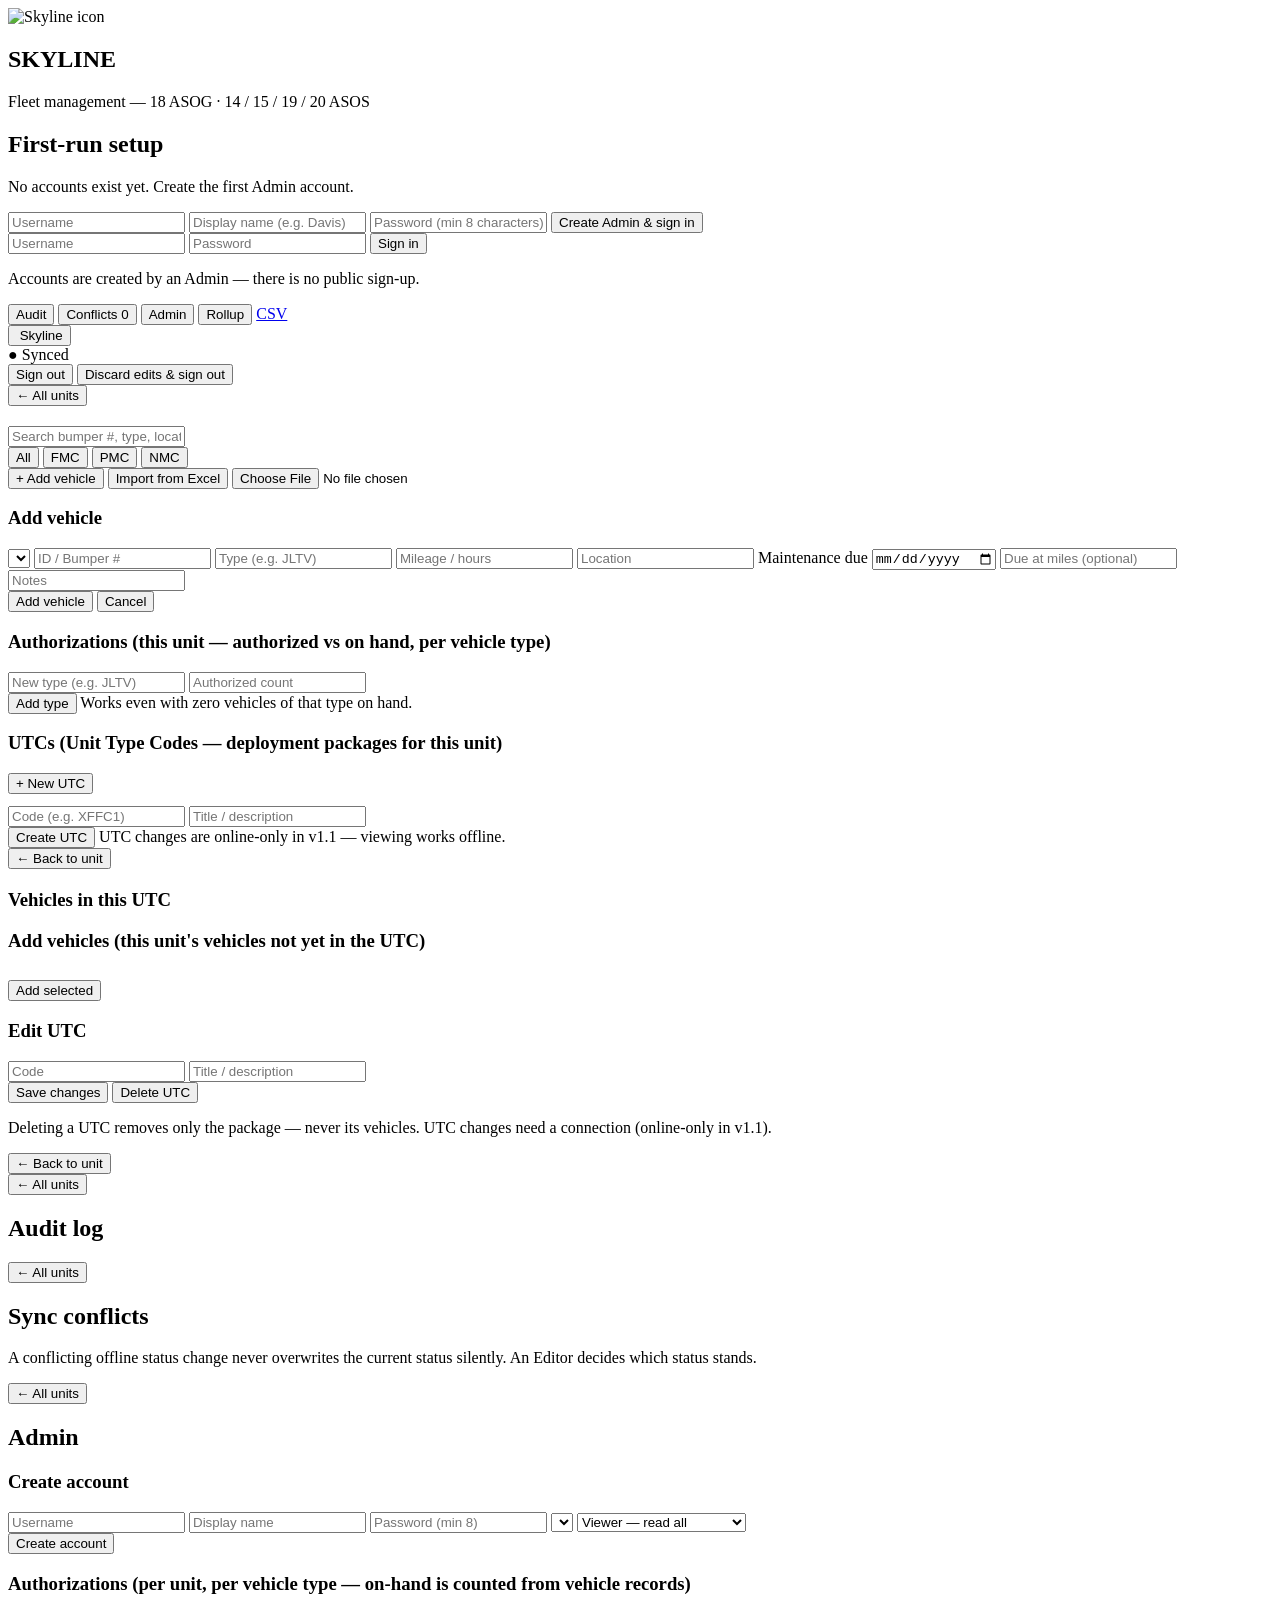
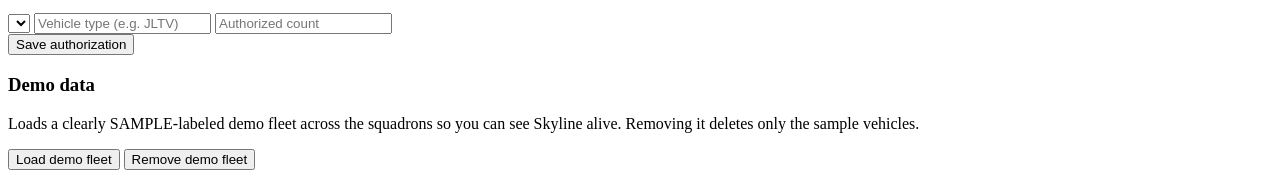
==== static/index.html @ c7f6247f "Skyline v1.1.1 — fleet management app (initial public release)" ====
<!DOCTYPE html>
<html lang="en">
<head>
<meta charset="UTF-8">
<meta name="viewport" content="width=device-width, initial-scale=1, viewport-fit=cover">
<title>Skyline — Fleet Management</title>
<meta name="theme-color" content="#17122b">
<link rel="manifest" href="/manifest.json">
<link rel="icon" href="/icons/favicon-32.png">
<link rel="apple-touch-icon" href="/icons/apple-touch-icon.png">
<link rel="stylesheet" href="/style.css">
</head>
<body>

<!-- ===================== LOGIN / SETUP ===================== -->
<section id="view-auth" class="view">
  <div class="auth-card">
    <img class="auth-icon" src="/icons/icon-512.png" alt="Skyline icon">
    <h1 class="app-name">SKYLINE</h1>
    <p class="tagline">Fleet management — 18 ASOG &middot; 14 / 15 / 19 / 20 ASOS</p>

    <form id="setup-form" class="hidden">
      <h2>First-run setup</h2>
      <p class="hint">No accounts exist yet. Create the first Admin account.</p>
      <input id="su-username" placeholder="Username" aria-label="Username" autocomplete="username" required>
      <input id="su-display" placeholder="Display name (e.g. Davis)" aria-label="Display name" required>
      <input id="su-password" type="password" placeholder="Password (min 8 characters)" aria-label="Password" autocomplete="new-password" required>
      <button class="btn primary" type="submit">Create Admin &amp; sign in</button>
    </form>

    <form id="login-form">
      <input id="li-username" placeholder="Username" aria-label="Username" autocomplete="username" required>
      <input id="li-password" type="password" placeholder="Password" aria-label="Password" autocomplete="current-password" required>
      <button class="btn primary" type="submit">Sign in</button>
    </form>
    <p id="auth-error" class="error"></p>
    <p class="hint small">Accounts are created by an Admin — there is no public sign-up.</p>
  </div>
</section>

<!-- ===================== APP FRAME ===================== -->
<div id="app" class="hidden">
  <header id="topbar">
    <div class="tb-side tb-left">
      <nav>
        <button class="navbtn" data-nav="audit">Audit</button>
        <button class="navbtn" id="nav-conflicts" data-nav="conflicts">Conflicts <span id="conflict-badge" class="badge hidden">0</span></button>
        <button class="navbtn" id="nav-admin" data-nav="admin">Admin</button>
        <button class="navbtn" id="btn-print">Rollup</button>
        <a class="navbtn" id="btn-csv" href="/api/export.csv">CSV</a>
      </nav>
    </div>
    <button id="btn-home" class="brand-center" title="Home">
      <img src="/icons/icon-192.png" alt=""> <span>Skyline</span>
    </button>
    <div class="tb-side tb-right">
      <div id="sync-pill" class="pill ok">● Synced</div>
      <div id="user-chip"></div>
      <button id="btn-logout" class="navbtn">Sign out</button>
      <button id="btn-logout-discard" class="navbtn hidden" style="color:var(--nmc)">Discard edits &amp; sign out</button>
    </div>
  </header>
  <div id="notice" class="notice hidden" role="alert"></div>

  <main>
    <!-- HOME -->
    <section id="view-home" class="view">
      <div id="tiles"></div>
    </section>

    <!-- UNIT -->
    <section id="view-unit" class="view hidden">
      <button class="backbtn" data-back>← All units</button>
      <h2 id="unit-title"></h2>
      <div id="unit-stats" class="statrow"></div>
      <div id="unit-group-summary" class="card hidden"></div>
      <div id="viz-wrap" class="vizwrap"></div>
      <div class="toolbar">
        <input id="veh-search" placeholder="Search bumper #, type, location…" aria-label="Search vehicles">
        <div class="seg" id="status-filter">
          <button data-f="ALL" class="on">All</button>
          <button data-f="FMC">FMC</button>
          <button data-f="PMC">PMC</button>
          <button data-f="NMC">NMC</button>
        </div>
        <button id="btn-add-vehicle" class="btn primary editor-only">+ Add vehicle</button>
        <button id="btn-import" class="btn editor-only">Import from Excel</button>
        <input id="import-file" type="file" accept=".xlsx,.csv" class="hidden" aria-label="Spreadsheet file to import (.xlsx or .csv)">
      </div>
      <div id="import-preview" class="card hidden"></div>
      <form id="add-form" class="card hidden">
        <h3>Add vehicle</h3>
        <div class="grid2">
          <select id="av-unit" aria-label="Unit" required></select>
          <input id="av-bumper" placeholder="ID / Bumper #" aria-label="ID / Bumper number" required>
          <input id="av-type" placeholder="Type (e.g. JLTV)" aria-label="Vehicle type" list="type-list" required>
          <input id="av-mileage" type="number" placeholder="Mileage / hours" aria-label="Mileage or hours">
          <input id="av-location" placeholder="Location" aria-label="Location">
          <label>Maintenance due <input id="av-due" type="date" aria-label="Maintenance due date"></label>
          <input id="av-due-miles" type="number" placeholder="Due at miles (optional)" aria-label="Maintenance due at miles">
        </div>
        <input id="av-notes" placeholder="Notes" aria-label="Notes">
        <div class="row">
          <button class="btn primary" type="submit">Add vehicle</button>
          <button class="btn ghost" type="button" id="av-cancel">Cancel</button>
        </div>
      </form>
      <datalist id="type-list"></datalist>
      <div id="vehicle-list"></div>

      <div class="card">
        <h3>Authorizations <span class="hint">(this unit — authorized vs on hand, per vehicle type)</span></h3>
        <div id="unit-auth-list"></div>
        <form id="unit-auth-add" class="editor-only" style="margin-top:12px">
          <div class="grid2">
            <input id="uaa-type" placeholder="New type (e.g. JLTV)" aria-label="New authorization vehicle type" list="type-list" required>
            <input id="uaa-count" type="number" min="0" placeholder="Authorized count" aria-label="New authorization count" required>
          </div>
          <button class="btn" type="submit">Add type</button>
          <span class="hint">Works even with zero vehicles of that type on hand.</span>
        </form>
      </div>

      <div class="card">
        <h3>UTCs <span class="hint">(Unit Type Codes — deployment packages for this unit)</span></h3>
        <div id="utc-list"></div>
        <button id="btn-new-utc" class="btn primary editor-only">+ New UTC</button>
        <form id="utc-form" class="hidden" style="margin-top:12px">
          <div class="grid2">
            <input id="utc-code" placeholder="Code (e.g. XFFC1)" aria-label="UTC code" maxlength="20" required>
            <input id="utc-title-input" placeholder="Title / description" aria-label="UTC title">
          </div>
          <button class="btn primary" type="submit">Create UTC</button>
          <span class="hint">UTC changes are online-only in v1.1 — viewing works offline.</span>
        </form>
      </div>
    </section>

    <!-- UTC DETAIL -->
    <section id="view-utc" class="view hidden">
      <button class="backbtn" id="utc-back">← Back to unit</button>
      <h2 id="utc-title"></h2>
      <div id="utc-stats" class="statrow"></div>
      <div id="utc-viz-wrap" class="vizwrap"></div>
      <h3 style="margin-top:18px">Vehicles in this UTC</h3>
      <div id="utc-members"></div>
      <div id="utc-editor-tools">
        <div class="card">
          <h3>Add vehicles <span class="hint">(this unit's vehicles not yet in the UTC)</span></h3>
          <div id="utc-add-list"></div>
          <button class="btn primary" id="utc-add-confirm" style="margin-top:10px">Add selected</button>
        </div>
        <div class="card">
          <h3>Edit UTC</h3>
          <div class="grid2">
            <input id="utc-edit-code" placeholder="Code" aria-label="UTC code" maxlength="20">
            <input id="utc-edit-title" placeholder="Title / description" aria-label="UTC title">
          </div>
          <div class="row">
            <button class="btn primary" id="utc-save">Save changes</button>
            <button class="btn danger" id="utc-delete">Delete UTC</button>
          </div>
          <p class="hint">Deleting a UTC removes only the package — never its vehicles.
          UTC changes need a connection (online-only in v1.1).</p>
        </div>
      </div>
    </section>

    <!-- VEHICLE -->
    <section id="view-vehicle" class="view hidden">
      <button class="backbtn" id="veh-back">← Back to unit</button>
      <div id="vehicle-detail"></div>
    </section>

    <!-- AUDIT -->
    <section id="view-audit" class="view hidden">
      <button class="backbtn" data-back>← All units</button>
      <h2>Audit log</h2>
      <div id="audit-list"></div>
    </section>

    <!-- CONFLICTS -->
    <section id="view-conflicts" class="view hidden">
      <button class="backbtn" data-back>← All units</button>
      <h2>Sync conflicts</h2>
      <p class="hint">A conflicting offline status change never overwrites the current
      status silently. An Editor decides which status stands.</p>
      <div id="conflict-list"></div>
    </section>

    <!-- ADMIN -->
    <section id="view-admin" class="view hidden">
      <button class="backbtn" data-back>← All units</button>
      <h2>Admin</h2>

      <div class="card">
        <h3>Create account</h3>
        <form id="user-form">
          <div class="grid2">
            <input id="uf-username" placeholder="Username" aria-label="New account username" required>
            <input id="uf-display" placeholder="Display name" aria-label="New account display name" required>
            <input id="uf-password" type="password" placeholder="Password (min 8)" aria-label="New account password" required>
            <select id="uf-unit" aria-label="New account unit"></select>
            <select id="uf-role" aria-label="New account role">
              <option value="viewer">Viewer — read all</option>
              <option value="editor">Editor — update any unit</option>
              <option value="admin">Admin — everything</option>
            </select>
          </div>
          <button class="btn primary" type="submit">Create account</button>
          <span id="uf-msg" class="hint"></span>
        </form>
        <div id="user-list"></div>
      </div>

      <div class="card">
        <h3>Authorizations <span class="hint">(per unit, per vehicle type — on-hand is counted from vehicle records)</span></h3>
        <form id="auth-form">
          <div class="grid2">
            <select id="af-unit" aria-label="Authorization unit"></select>
            <input id="af-type" placeholder="Vehicle type (e.g. JLTV)" aria-label="Authorization vehicle type" list="type-list" required>
            <input id="af-count" type="number" min="0" placeholder="Authorized count" aria-label="Authorized count" required>
          </div>
          <button class="btn primary" type="submit">Save authorization</button>
        </form>
        <div id="auth-list"></div>
      </div>

      <div class="card">
        <h3>Demo data</h3>
        <p class="hint">Loads a clearly SAMPLE-labeled demo fleet across the squadrons so you
        can see Skyline alive. Removing it deletes only the sample vehicles.</p>
        <button class="btn" id="btn-demo-load">Load demo fleet</button>
        <button class="btn danger" id="btn-demo-remove">Remove demo fleet</button>
        <span id="demo-msg" class="hint" role="status"></span>
      </div>
    </section>
  </main>
</div>

<!-- printable rollup (populated on demand) -->
<div id="print-area"></div>

<script src="/app.js"></script>
</body>
</html>
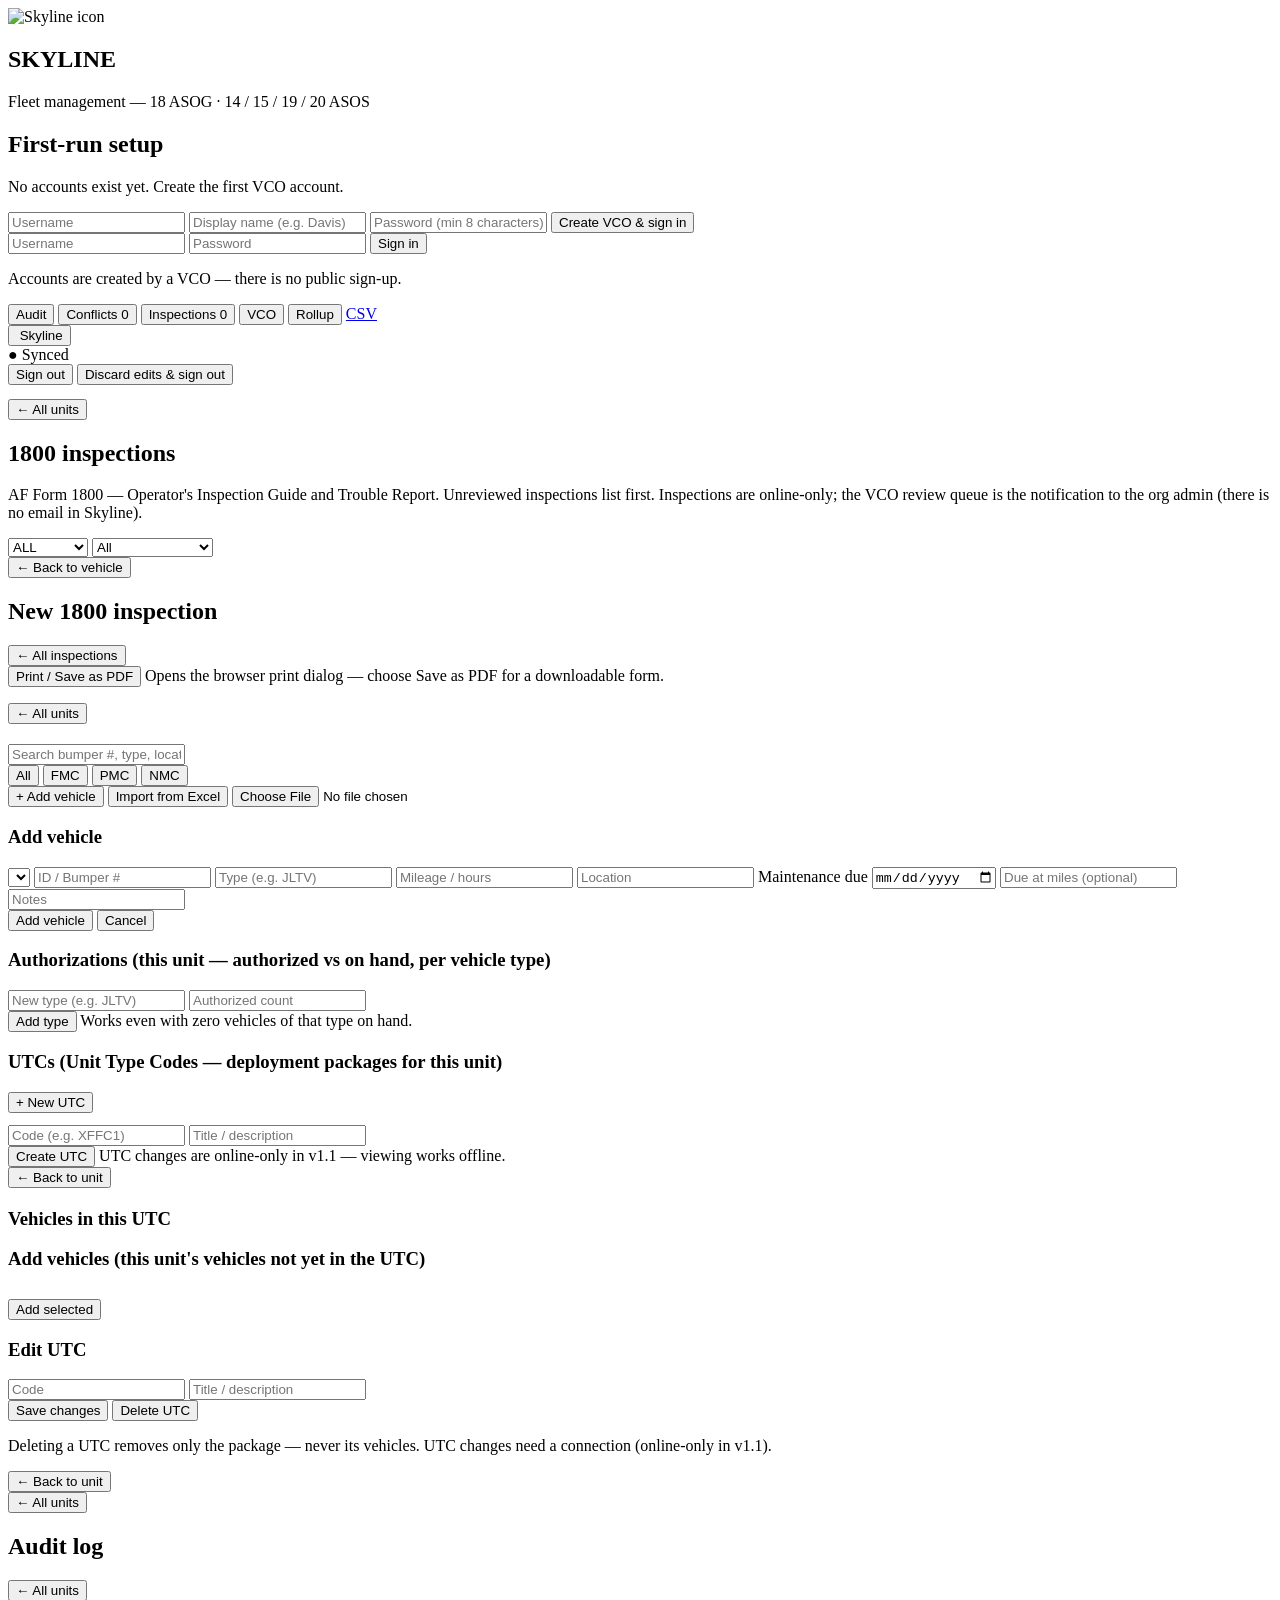
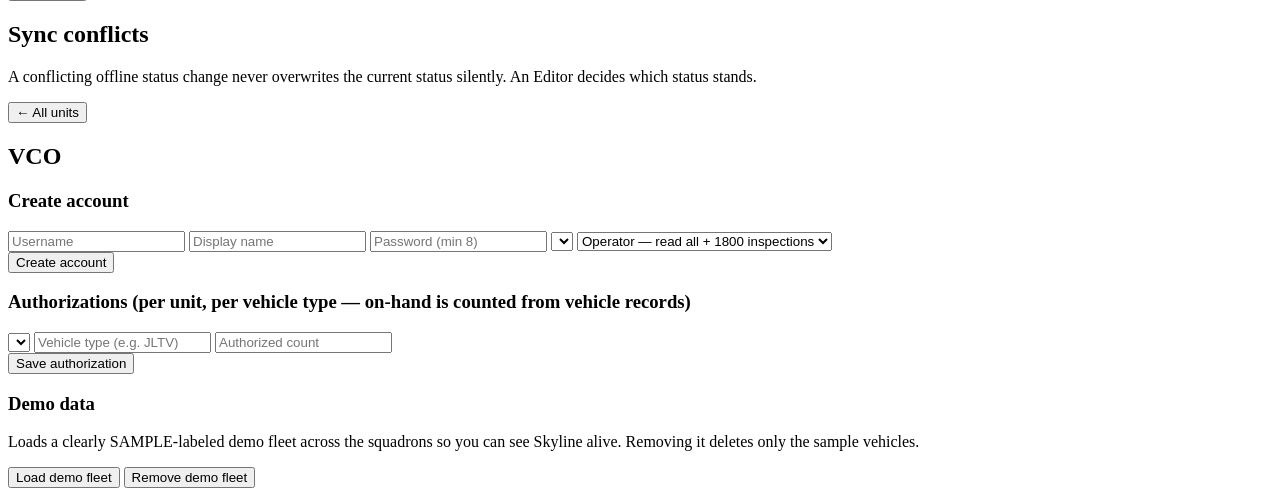
==== commit da3df7ec: "Skyline v1.2: frontend markup - VCO screen, inspection views, photo controls" ====
--- a/static/index.html
+++ b/static/index.html
@@ -5,6 +5,9 @@
 <meta name="viewport" content="width=device-width, initial-scale=1, viewport-fit=cover">
 <title>Skyline — Fleet Management</title>
 <meta name="theme-color" content="#17122b">
+<meta name="mobile-web-app-capable" content="yes">
+<meta name="apple-mobile-web-app-capable" content="yes">
+<meta name="apple-mobile-web-app-status-bar-style" content="black-translucent">
 <link rel="manifest" href="/manifest.json">
 <link rel="icon" href="/icons/favicon-32.png">
 <link rel="apple-touch-icon" href="/icons/apple-touch-icon.png">
@@ -21,11 +24,11 @@
 
     <form id="setup-form" class="hidden">
       <h2>First-run setup</h2>
-      <p class="hint">No accounts exist yet. Create the first Admin account.</p>
+      <p class="hint">No accounts exist yet. Create the first VCO account.</p>
       <input id="su-username" placeholder="Username" aria-label="Username" autocomplete="username" required>
       <input id="su-display" placeholder="Display name (e.g. Davis)" aria-label="Display name" required>
       <input id="su-password" type="password" placeholder="Password (min 8 characters)" aria-label="Password" autocomplete="new-password" required>
-      <button class="btn primary" type="submit">Create Admin &amp; sign in</button>
+      <button class="btn primary" type="submit">Create VCO &amp; sign in</button>
     </form>
 
     <form id="login-form">
@@ -34,7 +37,7 @@
       <button class="btn primary" type="submit">Sign in</button>
     </form>
     <p id="auth-error" class="error"></p>
-    <p class="hint small">Accounts are created by an Admin — there is no public sign-up.</p>
+    <p class="hint small">Accounts are created by a VCO — there is no public sign-up.</p>
   </div>
 </section>
 
@@ -45,7 +48,8 @@
       <nav>
         <button class="navbtn" data-nav="audit">Audit</button>
         <button class="navbtn" id="nav-conflicts" data-nav="conflicts">Conflicts <span id="conflict-badge" class="badge hidden">0</span></button>
-        <button class="navbtn" id="nav-admin" data-nav="admin">Admin</button>
+        <button class="navbtn" id="nav-inspections" data-nav="inspections">Inspections <span id="inspection-badge" class="badge hidden">0</span></button>
+        <button class="navbtn" id="nav-vco" data-nav="vco">VCO</button>
         <button class="navbtn" id="btn-print">Rollup</button>
         <a class="navbtn" id="btn-csv" href="/api/export.csv">CSV</a>
       </nav>
@@ -65,7 +69,52 @@
   <main>
     <!-- HOME -->
     <section id="view-home" class="view">
+      <div id="home-insp-banner" class="hidden" style="margin-bottom:14px"></div>
       <div id="tiles"></div>
+    </section>
+
+    <!-- INSPECTIONS -->
+    <section id="view-inspections" class="view hidden">
+      <button class="backbtn" data-back>← All units</button>
+      <h2>1800 inspections</h2>
+      <p class="hint">AF Form 1800 — Operator's Inspection Guide and Trouble Report.
+      Unreviewed inspections list first. Inspections are online-only; the VCO
+      review queue is the notification to the org admin (there is no email
+      in Skyline).</p>
+      <div class="toolbar">
+        <select id="insp-filter-unit" aria-label="Filter inspections by unit">
+          <option>ALL</option>
+          <option>18 ASOG</option>
+          <option>14 ASOS</option>
+          <option>15 ASOS</option>
+          <option>19 ASOS</option>
+          <option>20 ASOS</option>
+        </select>
+        <select id="insp-filter-reviewed" aria-label="Filter inspections by review state">
+          <option value="ALL">All</option>
+          <option value="UNREVIEWED">Unreviewed only</option>
+        </select>
+      </div>
+      <div id="inspection-review"></div>
+      <div id="inspection-list"></div>
+    </section>
+
+    <!-- NEW INSPECTION -->
+    <section id="view-new-inspection" class="view hidden">
+      <button class="backbtn" id="insp-new-back">← Back to vehicle</button>
+      <h2>New 1800 inspection</h2>
+      <div id="new-inspection-body"></div>
+    </section>
+
+    <!-- INSPECTION FORM (printable) -->
+    <section id="view-inspection-form" class="view hidden">
+      <button class="backbtn" id="insp-form-back">← All inspections</button>
+      <div class="row">
+        <button class="btn primary" id="btn-insp-print">Print / Save as PDF</button>
+        <span class="hint">Opens the browser print dialog — choose Save as PDF for a downloadable form.</span>
+      </div>
+      <div id="inspection-form-body" style="margin-top:16px"></div>
+      <div id="inspection-photo-tools" style="margin-top:16px"></div>
     </section>
 
     <!-- UNIT -->
@@ -188,10 +237,10 @@
       <div id="conflict-list"></div>
     </section>
 
-    <!-- ADMIN -->
-    <section id="view-admin" class="view hidden">
-      <button class="backbtn" data-back>← All units</button>
-      <h2>Admin</h2>
+    <!-- VCO -->
+    <section id="view-vco" class="view hidden">
+      <button class="backbtn" data-back>← All units</button>
+      <h2>VCO</h2>
 
       <div class="card">
         <h3>Create account</h3>
@@ -202,9 +251,9 @@
             <input id="uf-password" type="password" placeholder="Password (min 8)" aria-label="New account password" required>
             <select id="uf-unit" aria-label="New account unit"></select>
             <select id="uf-role" aria-label="New account role">
-              <option value="viewer">Viewer — read all</option>
+              <option value="operator">Operator — read all + 1800 inspections</option>
               <option value="editor">Editor — update any unit</option>
-              <option value="admin">Admin — everything</option>
+              <option value="vco">VCO — everything + inspection review</option>
             </select>
           </div>
           <button class="btn primary" type="submit">Create account</button>
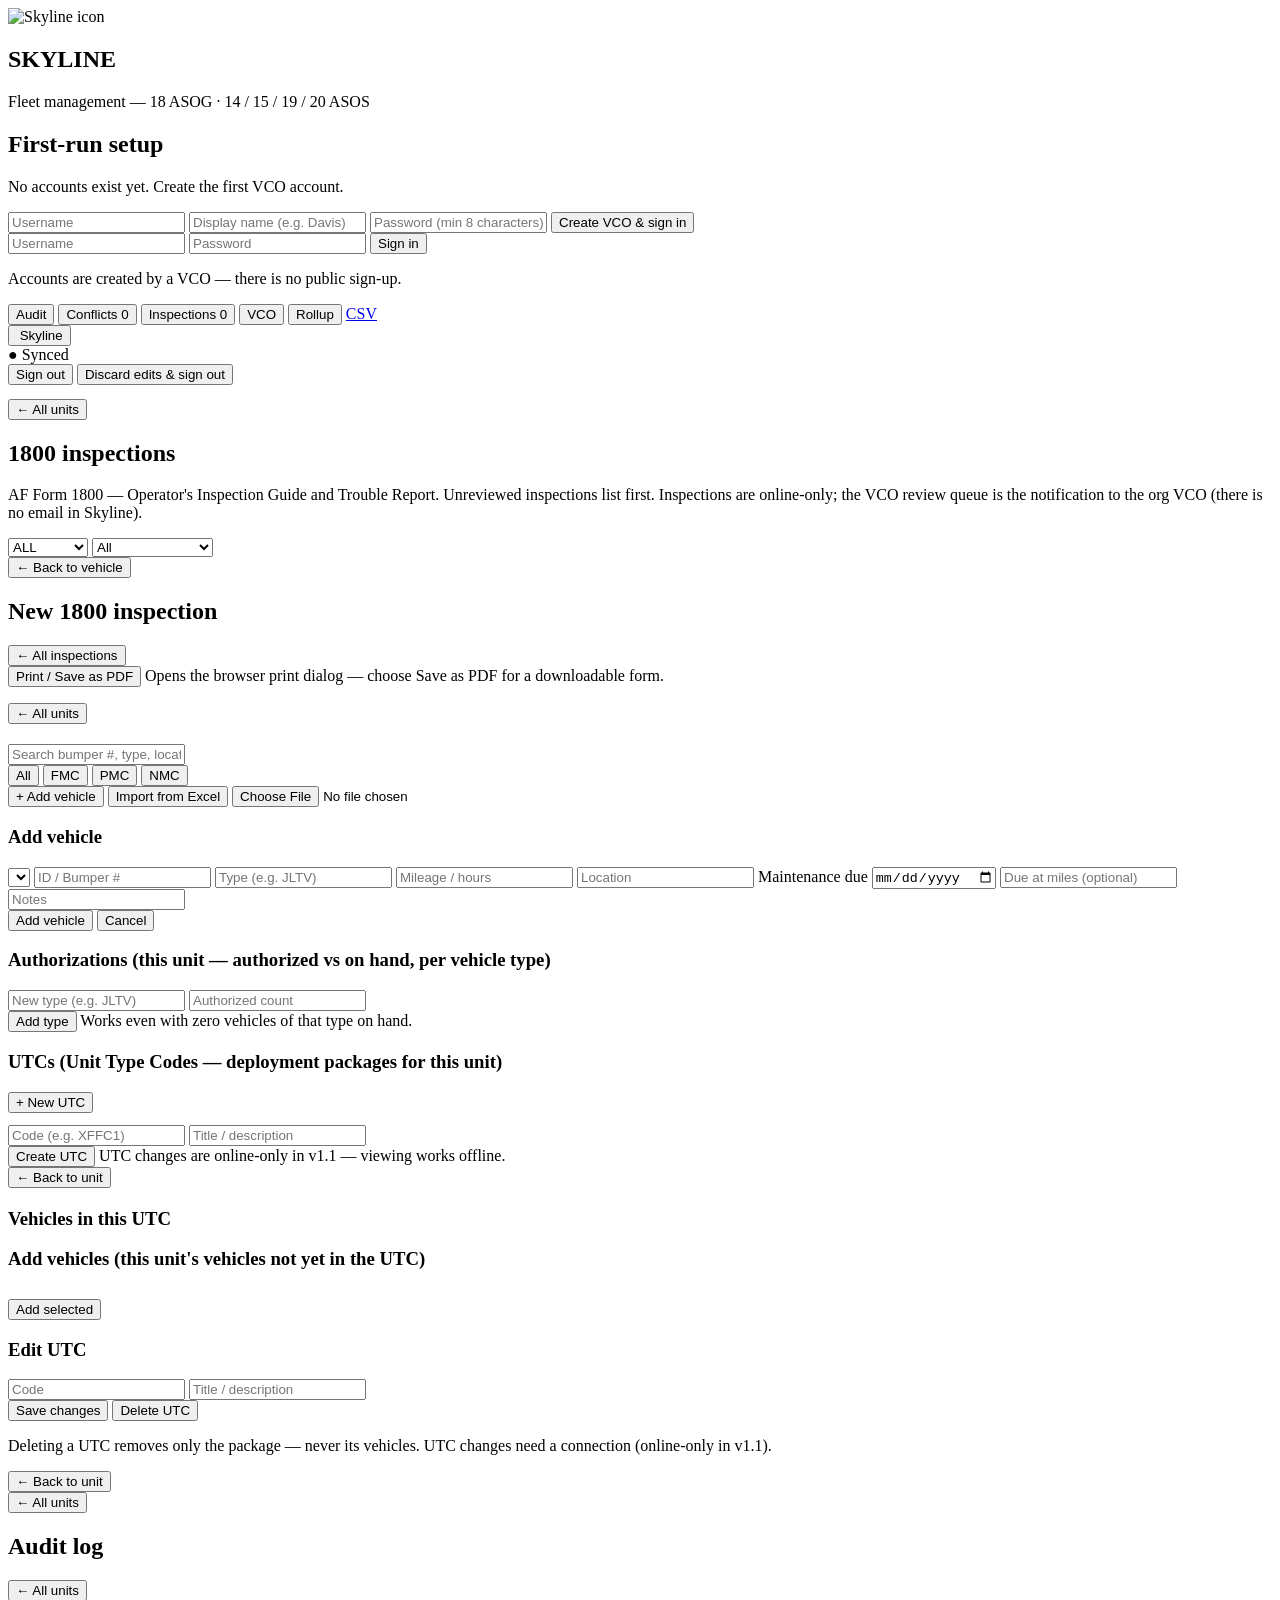
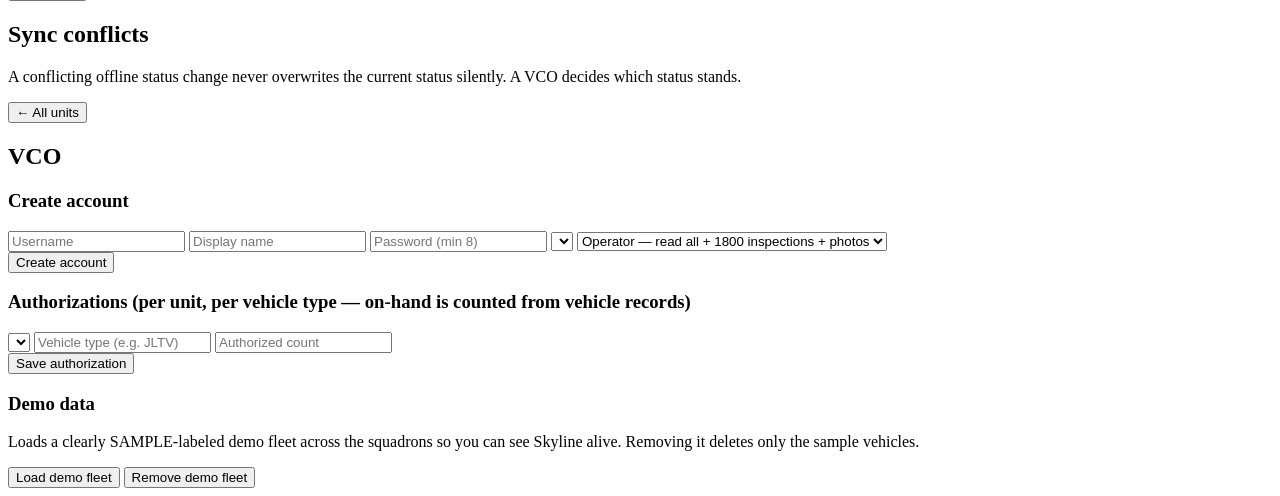
==== commit 433896c0: "Skyline v1.3: static/index.html" ====
--- a/static/index.html
+++ b/static/index.html
@@ -79,7 +79,7 @@
       <h2>1800 inspections</h2>
       <p class="hint">AF Form 1800 — Operator's Inspection Guide and Trouble Report.
       Unreviewed inspections list first. Inspections are online-only; the VCO
-      review queue is the notification to the org admin (there is no email
+      review queue is the notification to the org VCO (there is no email
       in Skyline).</p>
       <div class="toolbar">
         <select id="insp-filter-unit" aria-label="Filter inspections by unit">
@@ -132,8 +132,8 @@
           <button data-f="PMC">PMC</button>
           <button data-f="NMC">NMC</button>
         </div>
-        <button id="btn-add-vehicle" class="btn primary editor-only">+ Add vehicle</button>
-        <button id="btn-import" class="btn editor-only">Import from Excel</button>
+        <button id="btn-add-vehicle" class="btn primary vco-only">+ Add vehicle</button>
+        <button id="btn-import" class="btn vco-only">Import from Excel</button>
         <input id="import-file" type="file" accept=".xlsx,.csv" class="hidden" aria-label="Spreadsheet file to import (.xlsx or .csv)">
       </div>
       <div id="import-preview" class="card hidden"></div>
@@ -160,7 +160,7 @@
       <div class="card">
         <h3>Authorizations <span class="hint">(this unit — authorized vs on hand, per vehicle type)</span></h3>
         <div id="unit-auth-list"></div>
-        <form id="unit-auth-add" class="editor-only" style="margin-top:12px">
+        <form id="unit-auth-add" class="vco-only" style="margin-top:12px">
           <div class="grid2">
             <input id="uaa-type" placeholder="New type (e.g. JLTV)" aria-label="New authorization vehicle type" list="type-list" required>
             <input id="uaa-count" type="number" min="0" placeholder="Authorized count" aria-label="New authorization count" required>
@@ -173,7 +173,7 @@
       <div class="card">
         <h3>UTCs <span class="hint">(Unit Type Codes — deployment packages for this unit)</span></h3>
         <div id="utc-list"></div>
-        <button id="btn-new-utc" class="btn primary editor-only">+ New UTC</button>
+        <button id="btn-new-utc" class="btn primary vco-only">+ New UTC</button>
         <form id="utc-form" class="hidden" style="margin-top:12px">
           <div class="grid2">
             <input id="utc-code" placeholder="Code (e.g. XFFC1)" aria-label="UTC code" maxlength="20" required>
@@ -193,7 +193,7 @@
       <div id="utc-viz-wrap" class="vizwrap"></div>
       <h3 style="margin-top:18px">Vehicles in this UTC</h3>
       <div id="utc-members"></div>
-      <div id="utc-editor-tools">
+      <div id="utc-vco-tools">
         <div class="card">
           <h3>Add vehicles <span class="hint">(this unit's vehicles not yet in the UTC)</span></h3>
           <div id="utc-add-list"></div>
@@ -233,7 +233,7 @@
       <button class="backbtn" data-back>← All units</button>
       <h2>Sync conflicts</h2>
       <p class="hint">A conflicting offline status change never overwrites the current
-      status silently. An Editor decides which status stands.</p>
+      status silently. A VCO decides which status stands.</p>
       <div id="conflict-list"></div>
     </section>
 
@@ -251,8 +251,7 @@
             <input id="uf-password" type="password" placeholder="Password (min 8)" aria-label="New account password" required>
             <select id="uf-unit" aria-label="New account unit"></select>
             <select id="uf-role" aria-label="New account role">
-              <option value="operator">Operator — read all + 1800 inspections</option>
-              <option value="editor">Editor — update any unit</option>
+              <option value="operator">Operator — read all + 1800 inspections + photos</option>
               <option value="vco">VCO — everything + inspection review</option>
             </select>
           </div>
